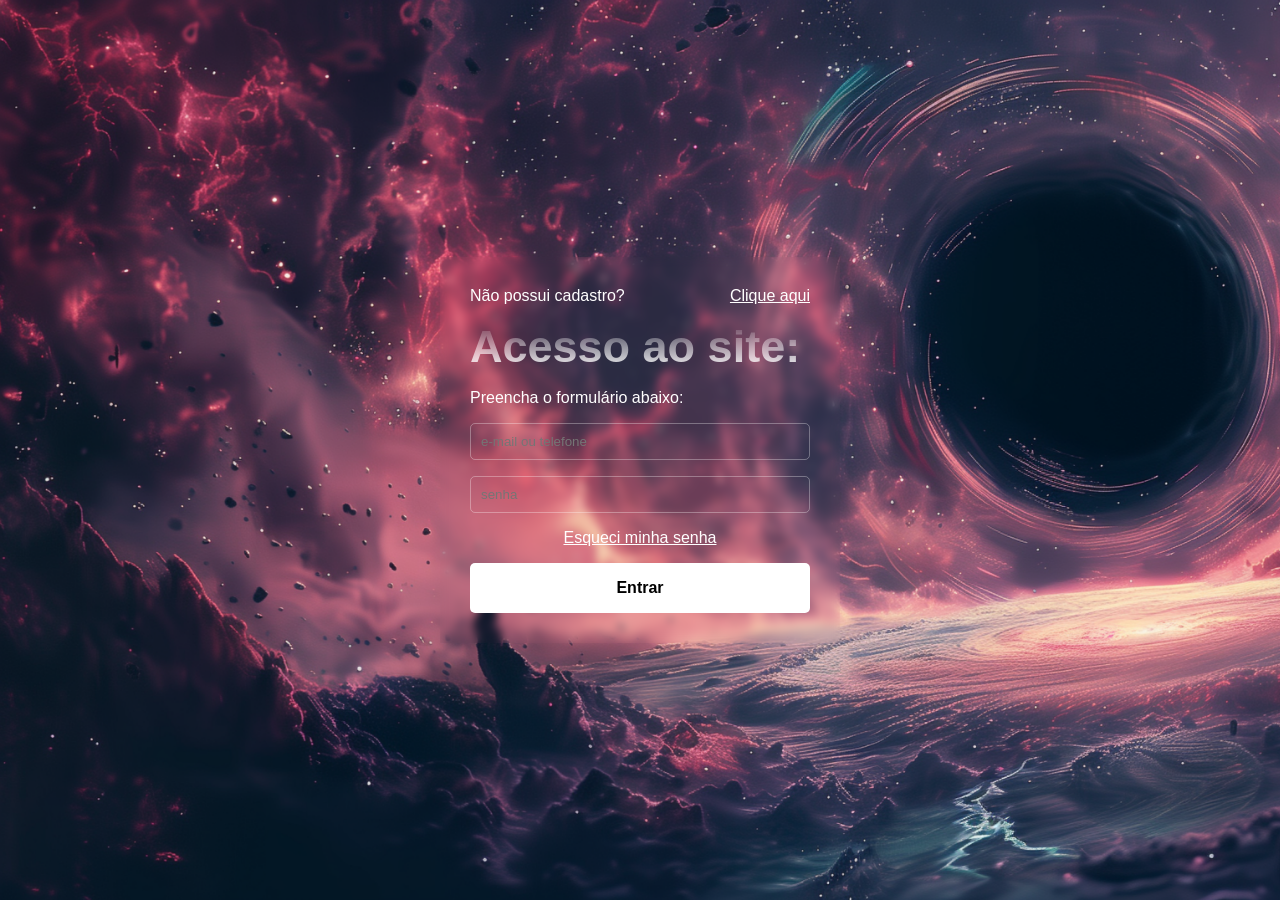
==== index.html @ 4cd80b16 "login.html alterado para index.html" ====
<!DOCTYPE html>
<html lang="pt-br">
<head>
    <meta charset="UTF-8">
    <meta name="viewport" content="width=device-width, initial-scale=1.0">
    <title>tela de login</title>
    <link rel="stylesheet" href="index.css">
</head>
<body>
    <form action="">
        <div class="cadastro">
            <p>Não possui cadastro?</p><a href="cadastro.html">Clique aqui</a>
        </div>
       
        <h1 class="text-outline">Acesso ao site:</h1>
        <p>Preencha o formulário abaixo:</p>
        <input type="text" placeholder="e-mail ou telefone" required/>
        <input type="password" placeholder="senha" required/>

        <a href="password-recovery.html">Esqueci minha senha</a>

        <button type="submit">Entrar</button>
    </form>
</body>
</html>
---- index.css ----
*{
    margin: 0;
    padding: 0;
    border: 0;
    outline: none;
    box-sizing: border-box;
    font-family: Arial, Helvetica, sans-serif;
}

body{
    background-image:url(/images/bg.webp);
    /*url(escreve barra ponto e seleciona a pasta images)*/
    background-size: cover;
    background-repeat: no-repeat;
    height: 100vh;
    display: flex;
    justify-content: center;
    align-items: center;
}

form{
    width: 400px;
    display: flex;
    flex-direction: column;
    backdrop-filter: blur(4px);
    padding: 30px;
}

input{
    padding: 10px;
    border: 1px solid #ffffff50;
    background-color: transparent;
    color: #ffffff;
    border-radius: 5px;
    margin-bottom: 16px;
}

/*
.text-gradient{
    background-image: linear-gradient(transparent, black);
    color: transparent;
    background-clip: text;
    font-size: 50px;
}


.text-outline{
    -web-kit-stroke-width: 0.1px;
    -web-kit-stroke-color: #ffffff;
    color: transparent;
    font-size: 50px;
}
*/

h1{
    background-image: linear-gradient(transparent, white);
    background-clip: text;
    color: transparent;
    font-size: 45px;
    margin-bottom: 16px;
}

p{
    color: white;
    margin-bottom: 16px;
}

a{
    color:#ffffff;
    display: block;
    text-align:center;
    margin-bottom: 16px;
}

.cadastro{
    display: flex;
    justify-content: space-between;
}

button{
    background-color: white;
    padding: 16px;
    border-radius: 5px;
    font-weight: bold;
    font-size: 16px;
    transition-duration: 500ms;
}

button:hover{
    transform: scale(1.04);
    cursor: pointer;
}
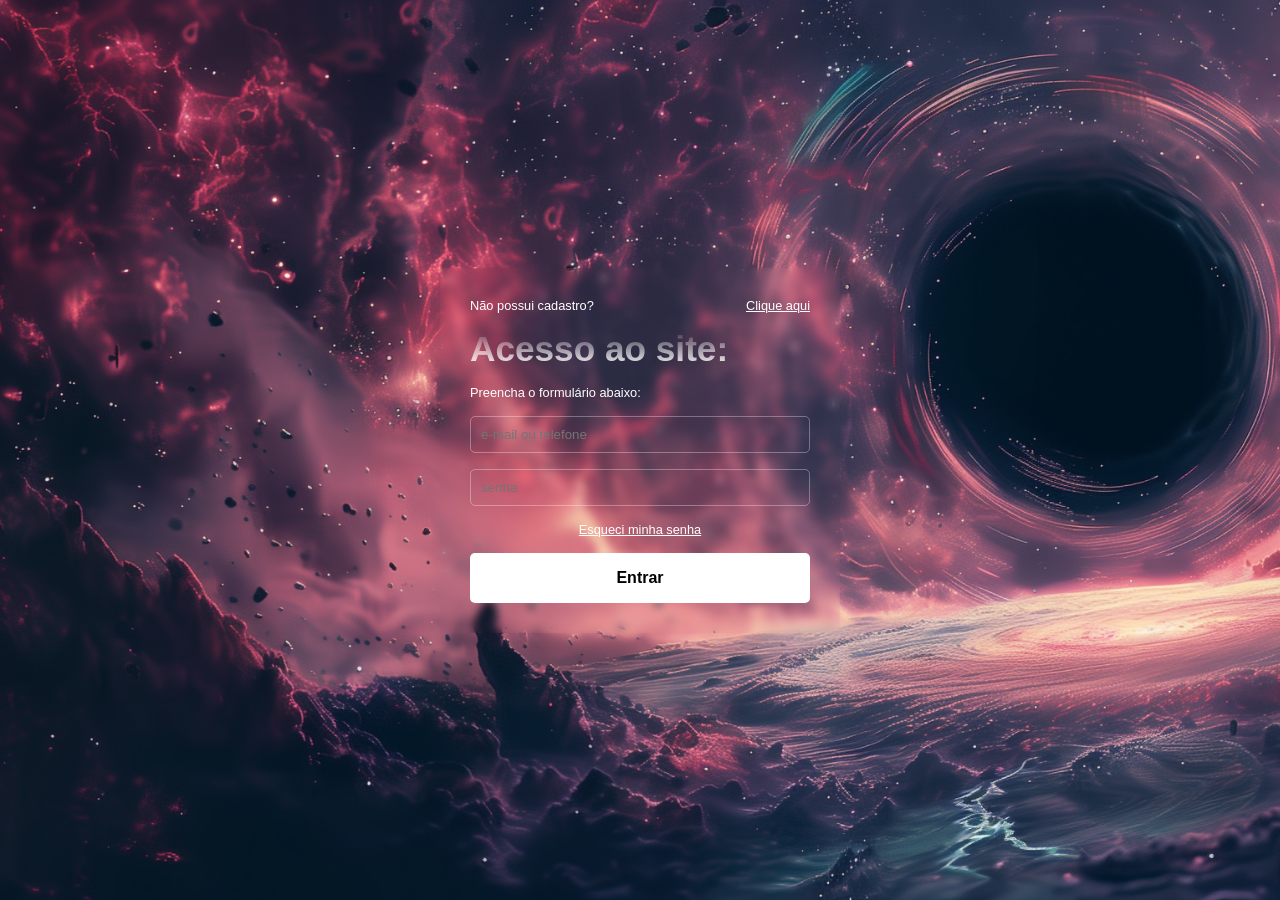
==== commit a0e579ab: "consertei o h1 quebrado em dispositivos móveis" ====
--- a/index.html
+++ b/index.html
@@ -8,11 +8,11 @@
 </head>
 <body>
     <form action="">
-        <div class="cadastro">
+        <div class="nao-possui-cadastro">
             <p>Não possui cadastro?</p><a href="cadastro.html">Clique aqui</a>
         </div>
        
-        <h1 class="text-outline">Acesso ao site:</h1>
+        <h1>Acesso ao site:</h1>
         <p>Preencha o formulário abaixo:</p>
         <input type="text" placeholder="e-mail ou telefone" required/>
         <input type="password" placeholder="senha" required/>
--- a/index.css
+++ b/index.css
@@ -35,34 +35,18 @@
     margin-bottom: 16px;
 }
 
-/*
-.text-gradient{
-    background-image: linear-gradient(transparent, black);
-    color: transparent;
-    background-clip: text;
-    font-size: 50px;
-}
-
-
-.text-outline{
-    -web-kit-stroke-width: 0.1px;
-    -web-kit-stroke-color: #ffffff;
-    color: transparent;
-    font-size: 50px;
-}
-*/
-
 h1{
     background-image: linear-gradient(transparent, white);
     background-clip: text;
     color: transparent;
-    font-size: 45px;
+    font-size: 2.2rem;
     margin-bottom: 16px;
 }
 
 p{
     color: white;
     margin-bottom: 16px;
+    font-size: 0.8rem;
 }
 
 a{
@@ -70,11 +54,13 @@
     display: block;
     text-align:center;
     margin-bottom: 16px;
+    font-size: 0.8rem;
 }
 
-.cadastro{
+.nao-possui-cadastro{
     display: flex;
     justify-content: space-between;
+    font-size: 0.8rem;
 }
 
 button{
